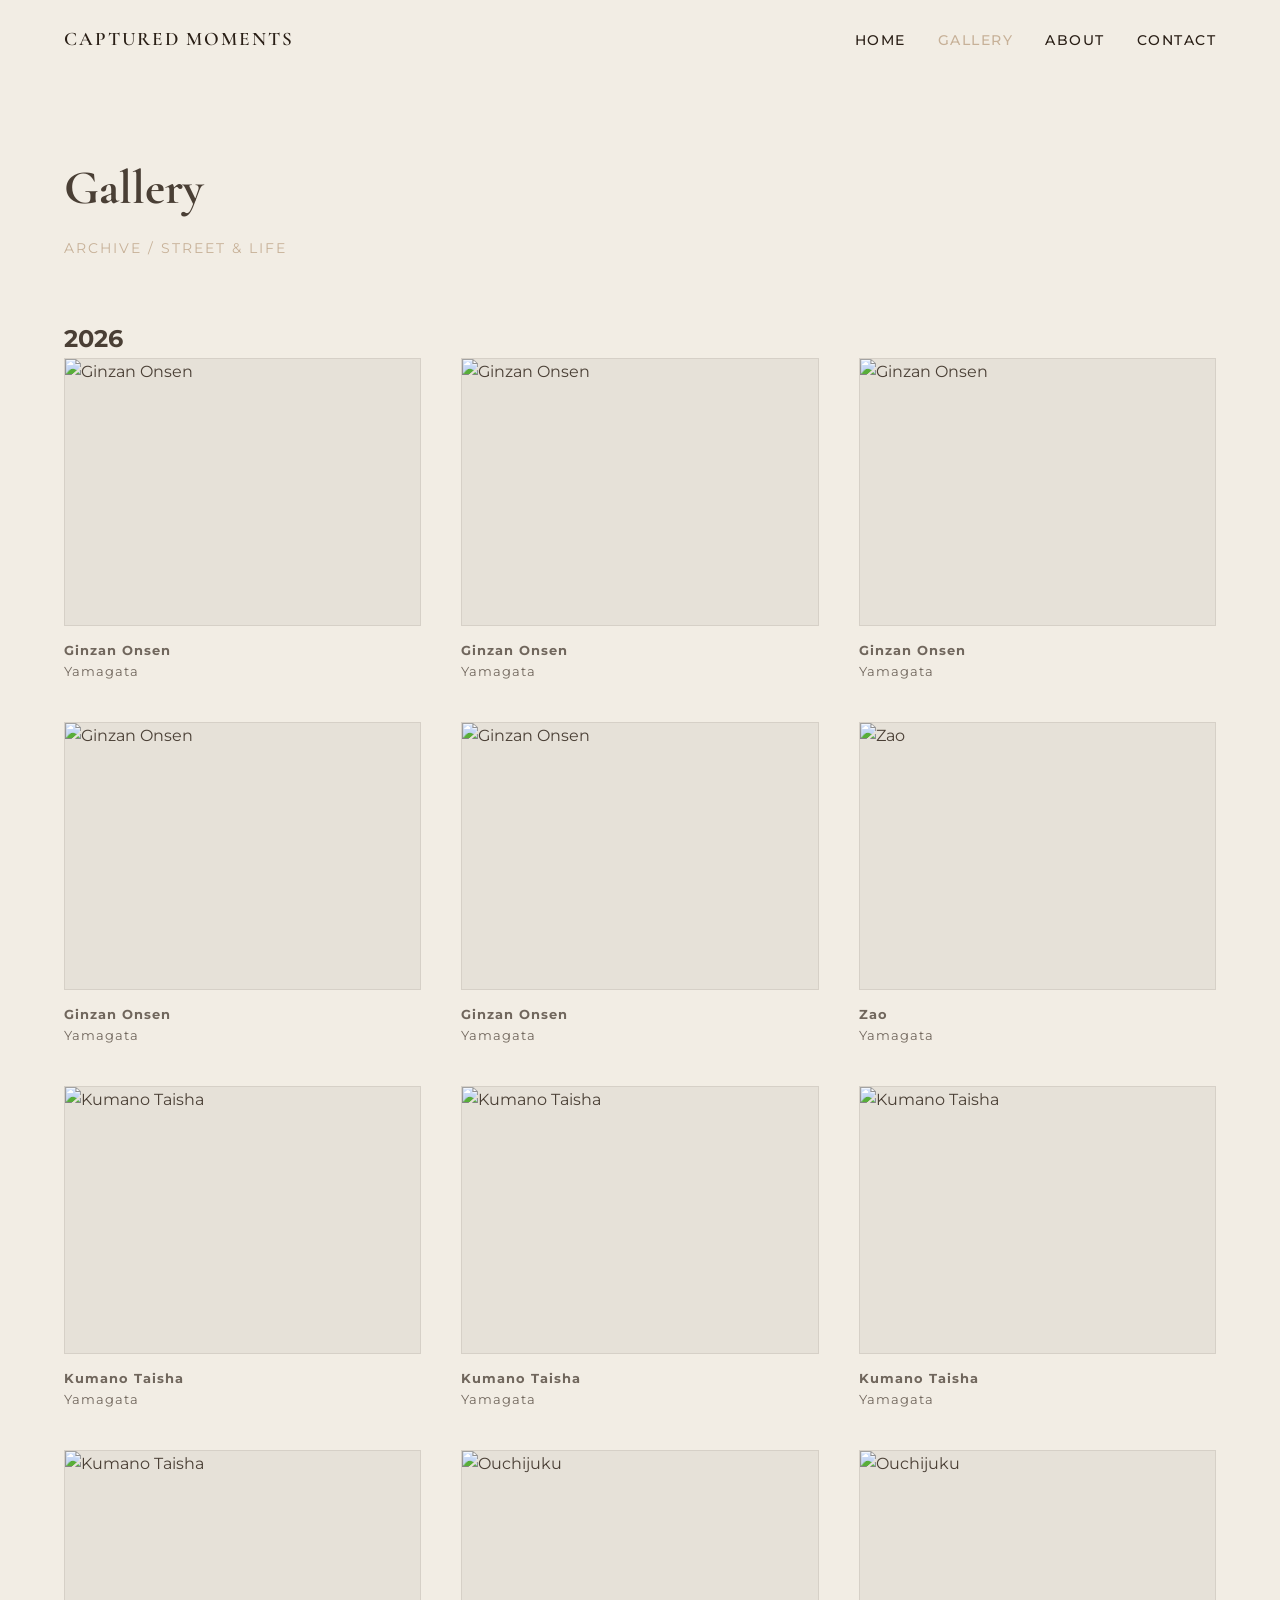
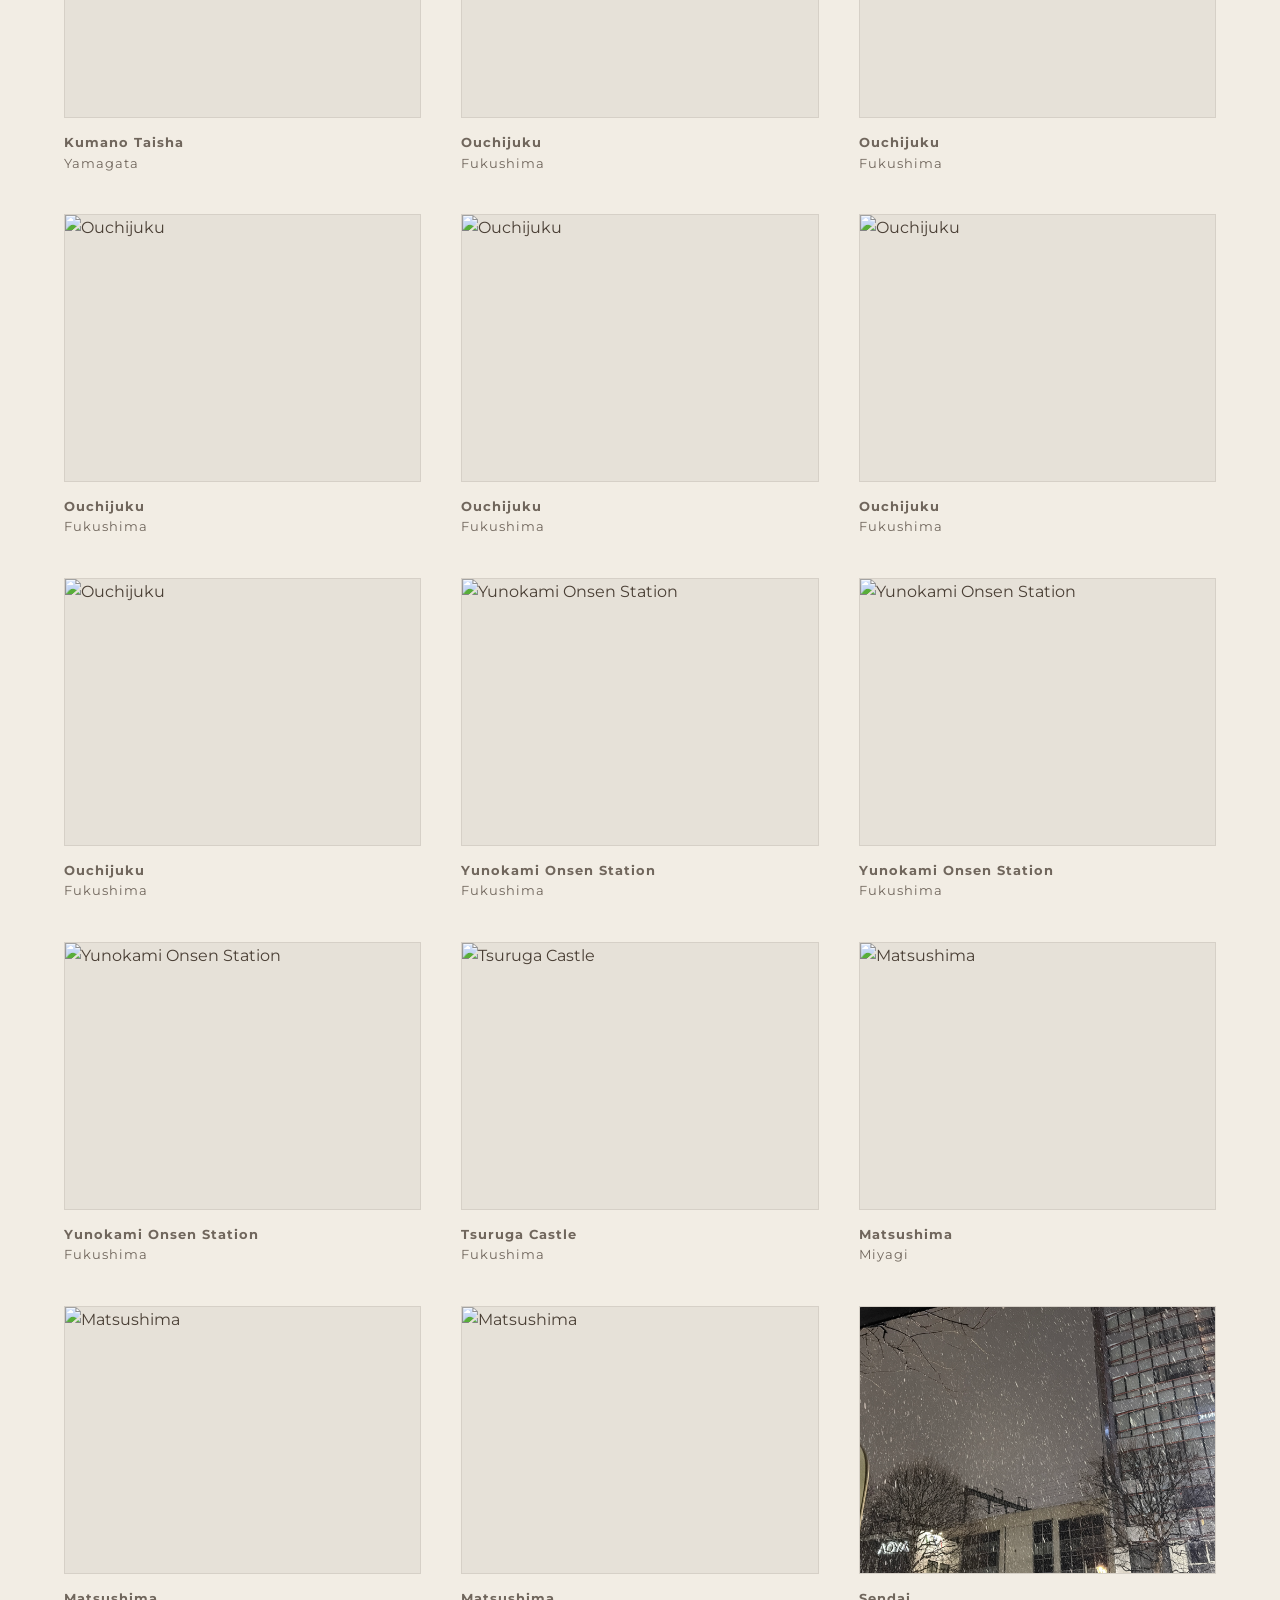
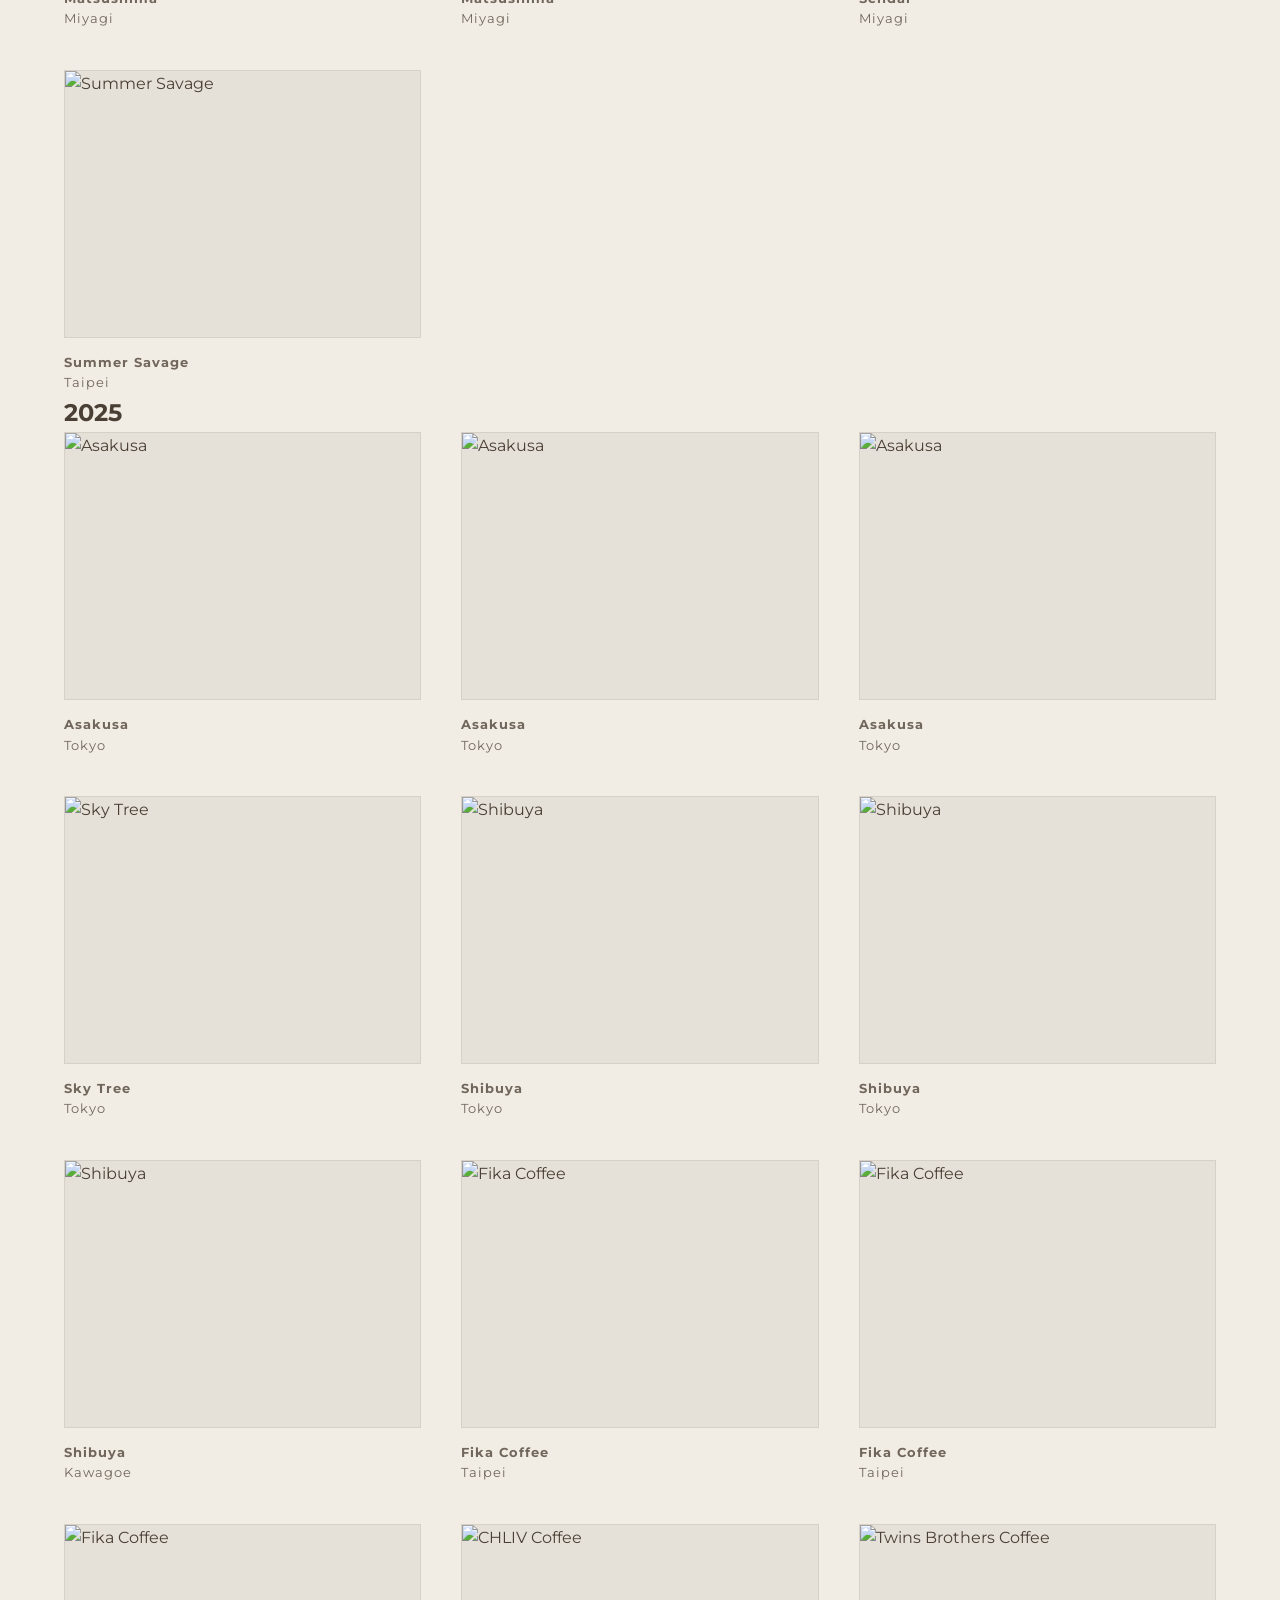
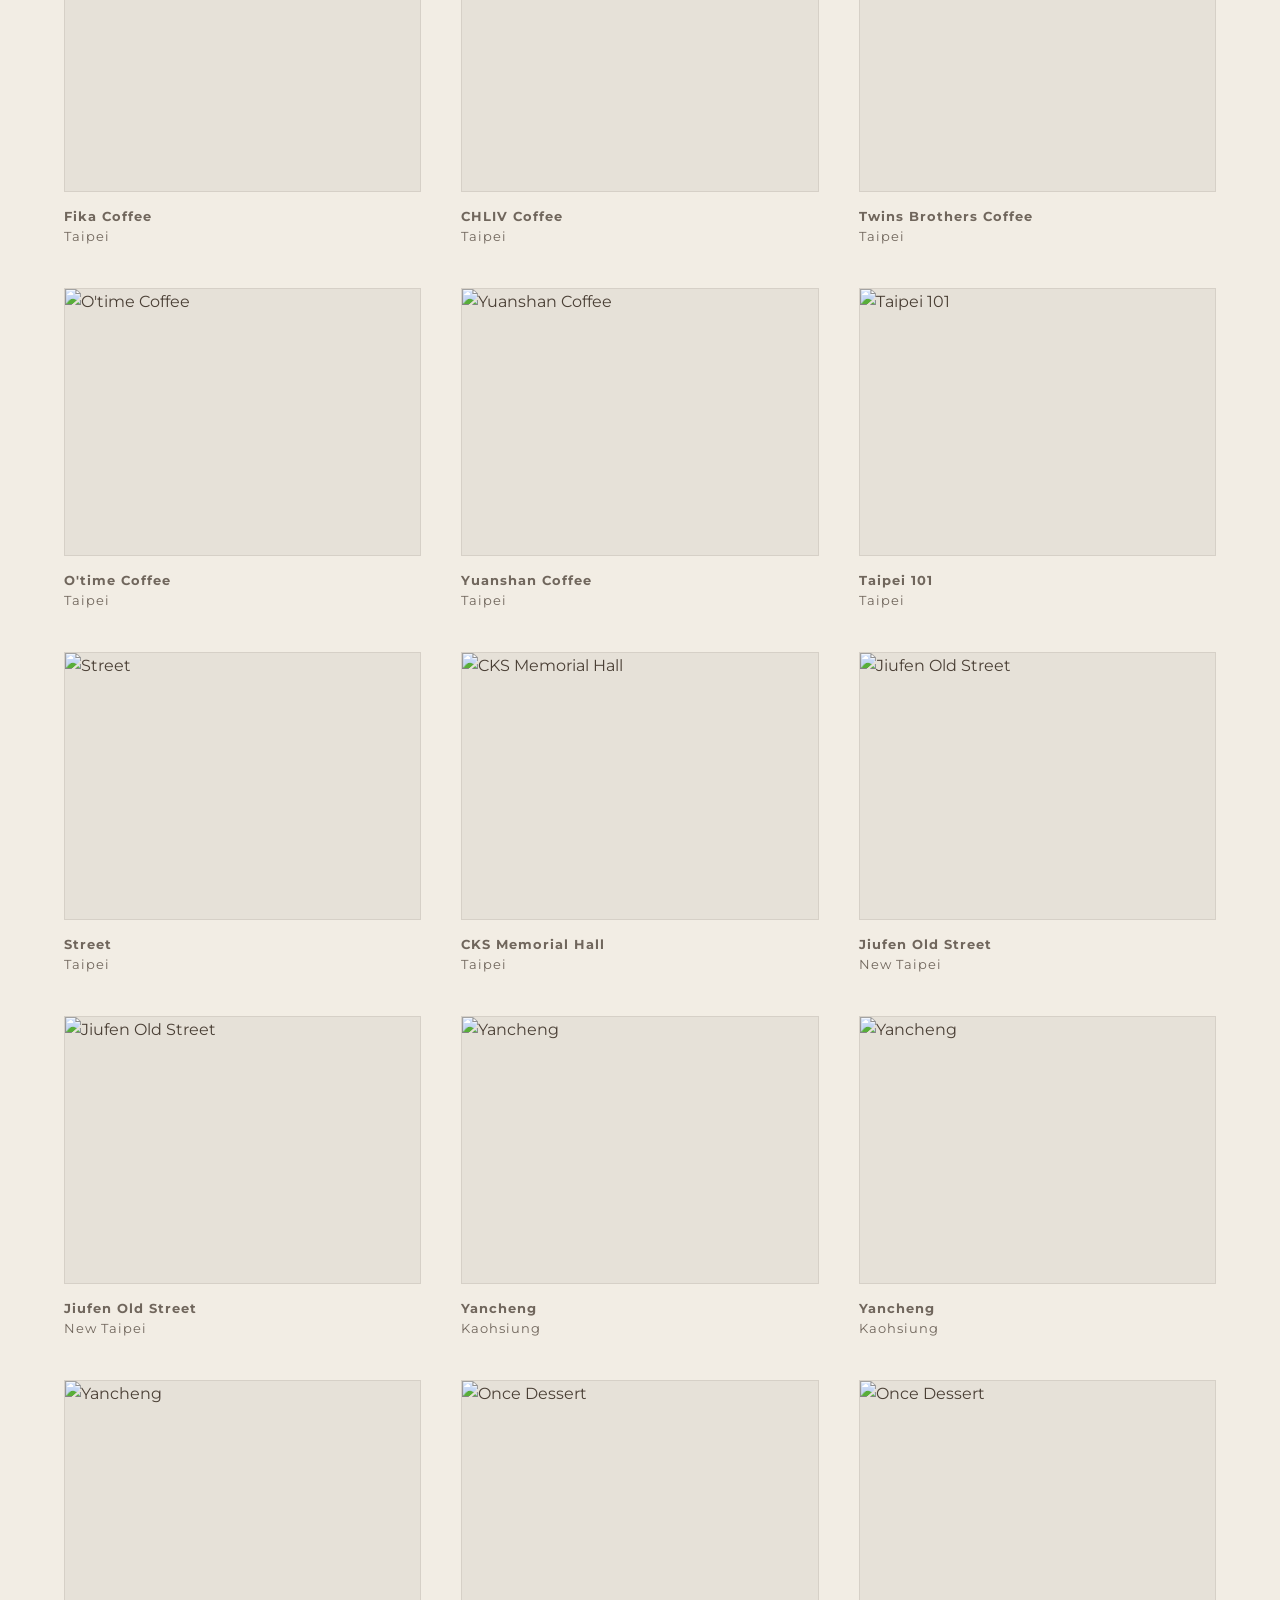
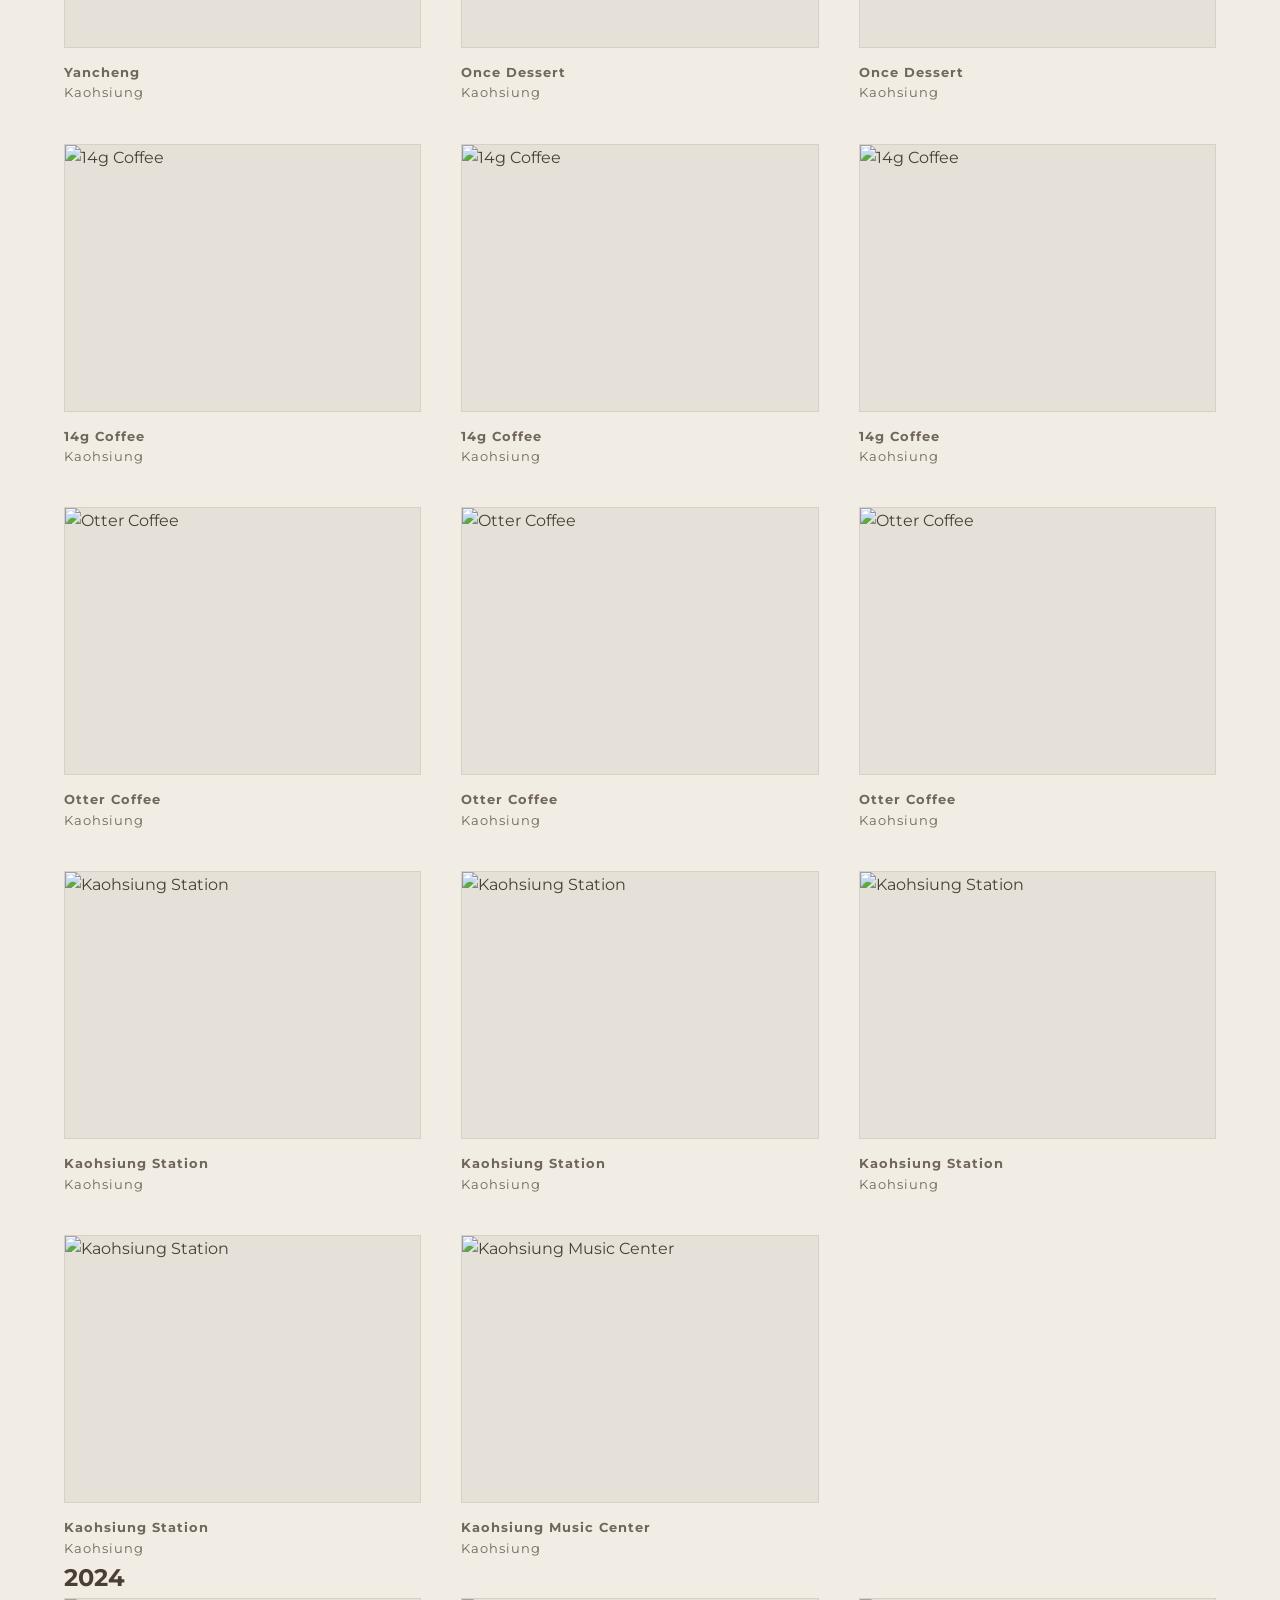
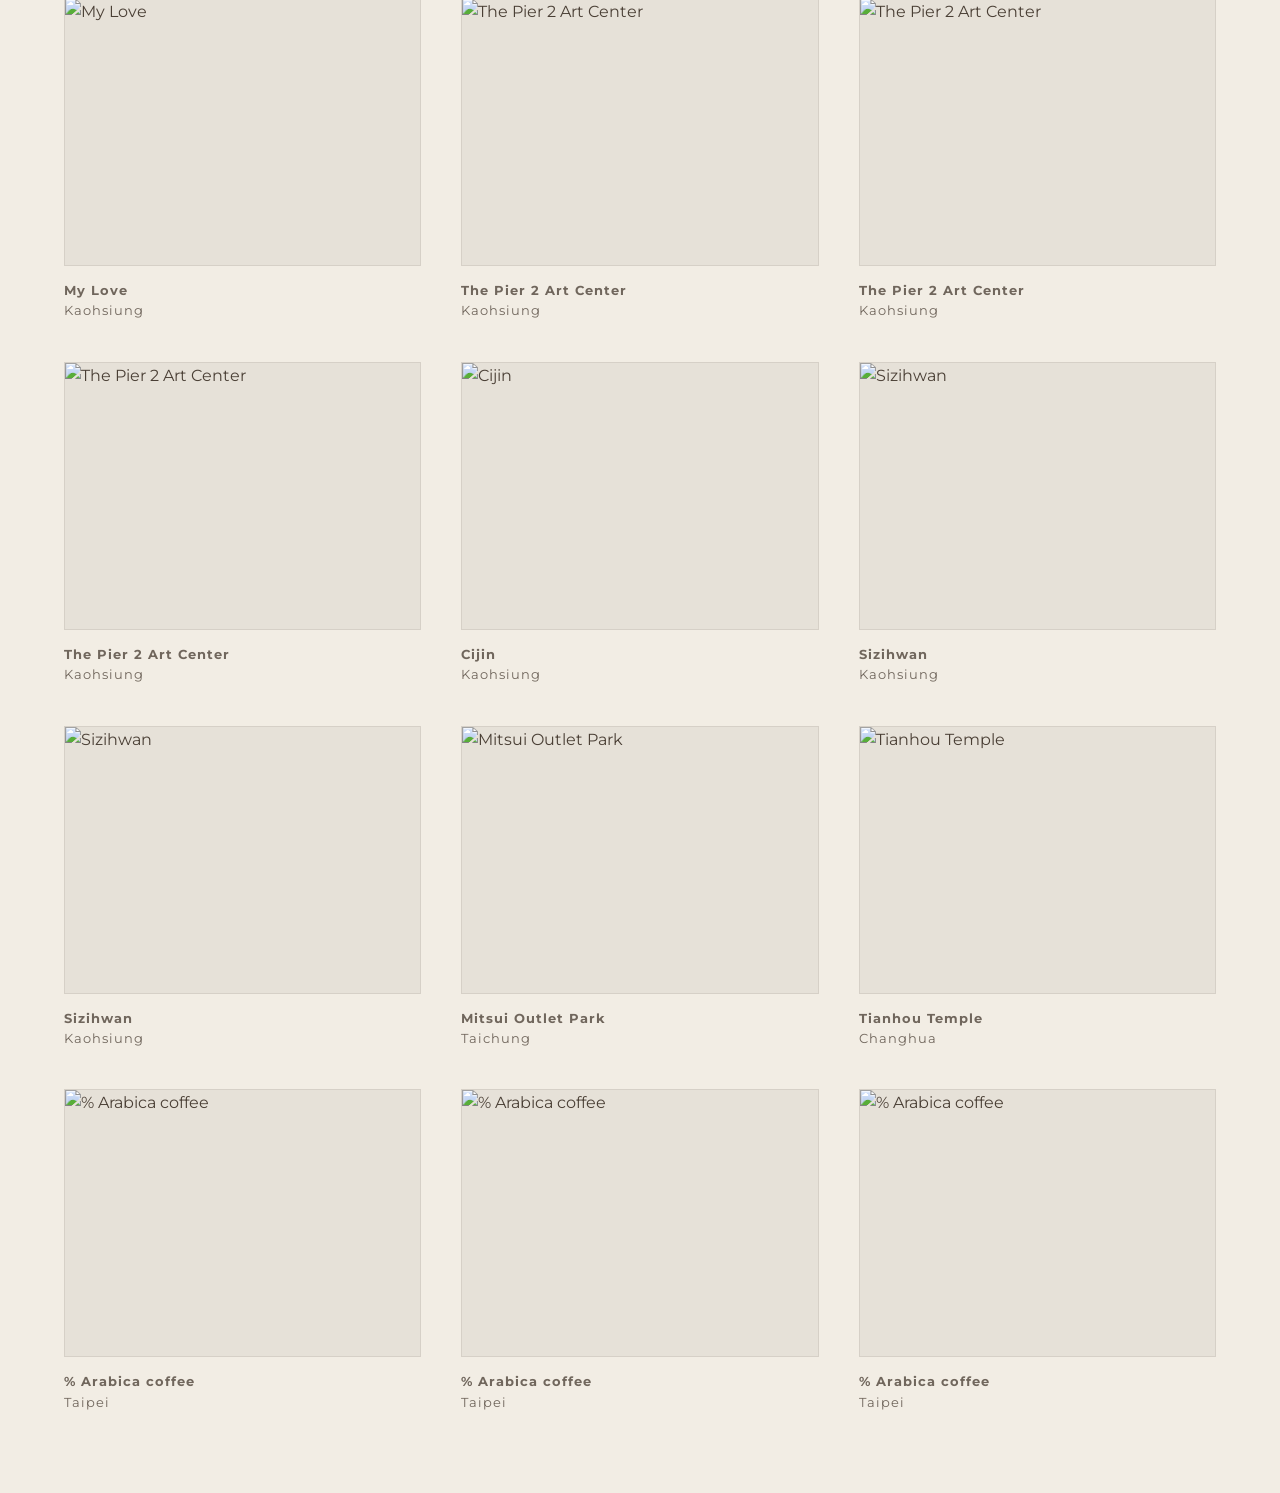
==== gallery.html @ 84817294 "新增gallery圖檔& JS" ====
<!DOCTYPE html>
<html lang="zh-Hant">

<head>
    <meta charset="UTF-8">
    <meta name="viewport" content="width=device-width, initial-scale=1.0">
    <title>Gallery | Captured Moments</title>
    <link
        href="https://fonts.googleapis.com/css2?family=Cormorant+Garamond:wght@400;600&family=Montserrat:wght@300;400&display=swap"
        rel="stylesheet">
    <link rel="stylesheet" href="style.css">
    <link rel="stylesheet" href="gallery.css">
</head>

<body class="gallery-page">

    <header class="navbar">
        <div class="logo">CAPTURED MOMENTS</div>
        <nav>
            <ul>
                <li><a href="index.html">HOME</a></li>
                <li><a href="gallery.html" class="active">GALLERY</a></li>
                <li><a href="about.html">ABOUT</a></li>
                <li><a href="contact.html">CONTACT</a></li>
            </ul>
        </nav>
    </header>

    <main class="gallery-container">
        <header class="gallery-header">
            <h1 class="page-title">Gallery</h1>
            <p class="page-subtitle">Archive / Street & Life</p>
        </header>

        <div id="gallery-root"></div>
    </main>

    <script src="gallery.js"></script>

</body>

</html>
---- style.css ----
/* --- 1. 定義變數 --- */
:root {
    --bg-color: #F2EDE4;
    --text-primary: #4A3F35;
    --text-secondary: #70665C;
    --accent-color: #C7B198;
    --font-serif: 'Cormorant Garamond', serif;
    --font-sans: 'Montserrat', sans-serif;
}

/* --- 2. 基礎重設 --- */
* {
    margin: 0;
    padding: 0;
    box-sizing: border-box;
}

body {
    background-color: var(--bg-color);
    color: var(--text-primary);
    font-family: var(--font-sans);
    line-height: 1.6;
    overflow-x: hidden; /* 防止手機版左右晃動 */

    /* 禁止文字選取 */
    -webkit-user-select: none;  /* Chrome, Safari, Opera */
    -moz-user-select: none;     /* Firefox */
    -ms-user-select: none;      /* IE 10+ */
    user-select: none;          /* 標準語法 */
}

/* --- 3. 導覽列佈局 --- */
.navbar {
    position: fixed;
    top: 0;
    width: 100%;
    display: flex;
    justify-content: space-between;
    align-items: center;
    padding: 1.5rem 5%;
    z-index: 100;
    
    /* 核心修改：半透明米色底 + 毛玻璃模糊 */
    background-color: rgba(242, 237, 228, 0.02); /* 使用我們定義的米色，0.7 是透明度 */
    backdrop-filter: blur(1px); /* 模糊背景 */
    -webkit-backdrop-filter: blur(10px); /* 支援 Safari */
    
    opacity: 0;
    /* 導覽列最後才出現，增加一點輕盈感 */
    animation: fadeIn 1s ease-in 1.2s forwards;
}

.logo {
    font-family: var(--font-serif);
    font-size: 1.2rem;
    letter-spacing: 2px;
    /* 將 logo 顏色加深 */
    color: #2A1F16; 
    font-weight: 600; /* 稍微加粗可以提升閱讀性 */
}

.navbar ul {
    display: flex;
    list-style: none;
}

.navbar li {
    margin-left: 2rem;
}

 .navbar a {
    text-decoration: none;
    /* 這裡原本可能是 var(--text-primary)，我們直接改用更深的顏色 */
    color: #2A1F16; 
    font-size: 0.85rem; /* 稍微放大 0.05rem 也有助於閱讀 */
    font-weight: 500;   /* 增加一點字重 */
    letter-spacing: 1.5px;
    transition: 0.3s ease;
}

.navbar a.active, .navbar a:hover {
    color: var(--accent-color);
}

/* --- 4. 首頁 Hero 區塊 (關鍵 RWD 處理) --- */
.hero {
    position: relative;
    width: 100%;
    height: 100vh; /* 佔滿全螢幕高度 */
    display: flex;
    align-items: flex-end; /* 電腦版文字靠下 */
    padding: 5%;
}

.hero-image-wrapper {
    position: absolute;
    top: 0;
    left: 0;
    width: 100%;
    height: 100%;
    z-index: -1;
}

.hero-image {
    width: 100%;
    height: 100%;
    object-fit: cover; /* 關鍵：確保圖片在不同螢幕下都能填滿且不變形 */

    /* 1. 時間縮短（從 2.5s 改為 1.8s）
       2. 使用 cubic-bezier 曲線：
          這條曲線 (0.22, 1, 0.36, 1) 會讓動畫開始時非常快，然後迅速減速，
          讓模糊在瞬間消失 */
    animation: imageScale 1.8s cubic-bezier(0.22, 1, 0.36, 1) forwards;
}

.hero-title {
    font-family: var(--font-serif);
    font-size: clamp(2.5rem, 8vw, 6rem); /* 響應式字體：最小2.5rem，隨螢幕縮放，最大6rem */
    line-height: 0.9;
    font-weight: 400;

    /* 套用文字動畫：持續 1.2 秒，延遲 0.6 秒再開始（等圖片先動） */
    opacity: 0; /* 初始隱藏 */
    animation: fadeInUp 1.2s ease-out 0.6s forwards;
}

/* --- 5. 手機版微調 (RWD) --- */
@media (max-width: 768px) {
    .navbar {
        flex-direction: column;
        padding: 1.5rem;
    }
    
    .navbar li {
        margin: 0.5rem 1rem;
    }

    .hero-title {
        margin-bottom: 2rem; /* 在手機上留出一點底部空間 */
    }
}

/* --- Home page 動畫關鍵影格 --- */

/* 背景圖縮放效果 */
@keyframes imageScale {
    0% {
        transform: scale(1.05); /* 初始縮放比例降低（從1.1改為1.05），讓移動感更細膩 */
        filter: blur(3px);      /* 初始模糊度降低（從5px改為3px），減少沉重感 */
    }
    
    /* 關鍵優化：在動畫進行到 40% 時，就讓模糊完全消失 */
    40% {
        filter: blur(0);
    }
    
    100% {
        transform: scale(1);   /* 縮放效果持續進行到最後 */
        filter: blur(0);
    }
}

/* 文字淡入並上移 (維持原樣) */
@keyframes fadeInUp {
    from {
        opacity: 0;
        transform: translateY(20px); /* 上移距離稍微縮減，看起來更俐落 */
    }
    to {
        opacity: 1;
        transform: translateY(0);
    }
}
/* 導覽列淡入 */
@keyframes fadeIn {
    from { opacity: 0; }
    to { opacity: 1; }
}
---- gallery.css ----
/* --- Gallery 頁面樣式 --- */

.gallery-container {
    padding: 150px 5% 80px; /* 預留上方 Navbar 的空間 */
    max-width: 1400px;
    margin: 0 auto;
}

.gallery-header {
    margin-bottom: 60px;
    text-align: left;
    animation: fadeIn 1.2s ease-out;
}

.page-title {
    font-family: var(--font-serif);
    font-size: 3rem;
    color: var(--text-primary);
    margin-bottom: 10px;
}

.page-subtitle {
    font-size: 0.9rem;
    color: var(--accent-color);
    letter-spacing: 2px;
    text-transform: uppercase;
}

/* --- 網格佈局 (CSS Grid) --- */
.gallery-grid {
    display: grid;
    /* 電腦版：三欄佈局 */
    grid-template-columns: repeat(3, 1fr);
    gap: 40px; /* 照片之間的間距 */
}

.gallery-item {
    opacity: 0;
    transform: translateY(20px);
    animation: fadeInUp 1s ease-out forwards;
}

/* 讓照片項目依序淡入 (Staggered Animation) */
.gallery-item:nth-child(1) { animation-delay: 0.2s; }
.gallery-item:nth-child(2) { animation-delay: 0.4s; }
.gallery-item:nth-child(3) { animation-delay: 0.6s; }
.gallery-item:nth-child(4) { animation-delay: 0.8s; }

.image-box {
    width: 100%;
    /* 強制維持 4:3 比例 */
    aspect-ratio: 4 / 3; 
    overflow: hidden;
    background-color: #E6E1D8; /* 載入前的底色 */
    border: 1px solid rgba(74, 63, 53, 0.1); /* 極細褐色邊框 */
    transition: transform 0.5s cubic-bezier(0.22, 1, 0.36, 1);
}

.image-box img {
    width: 100%;
    height: 100%;
    object-fit: cover; /* 確保照片填滿 4:3 容器不變形 */
    transition: transform 0.6s ease;
}

/* 懸停效果：照片輕微放大 */
.gallery-item:hover .image-box img {
    transform: scale(1.05);
}

.item-info {
    margin-top: 15px;
    font-size: 0.8rem;
    color: var(--text-secondary);
    font-family: var(--font-sans);
    letter-spacing: 1px;
}

/* --- Gallery RWD 響應式調整 --- */

@media (max-width: 1024px) {
    .gallery-grid {
        grid-template-columns: repeat(2, 1fr); /* 平板版：兩欄 */
        gap: 30px;
    }
}

@media (max-width: 600px) {
    .gallery-grid {
        grid-template-columns: 1fr; /* 手機版：一欄 */
        gap: 40px;
    }
    
    .page-title {
        font-size: 2.2rem;
    }
}
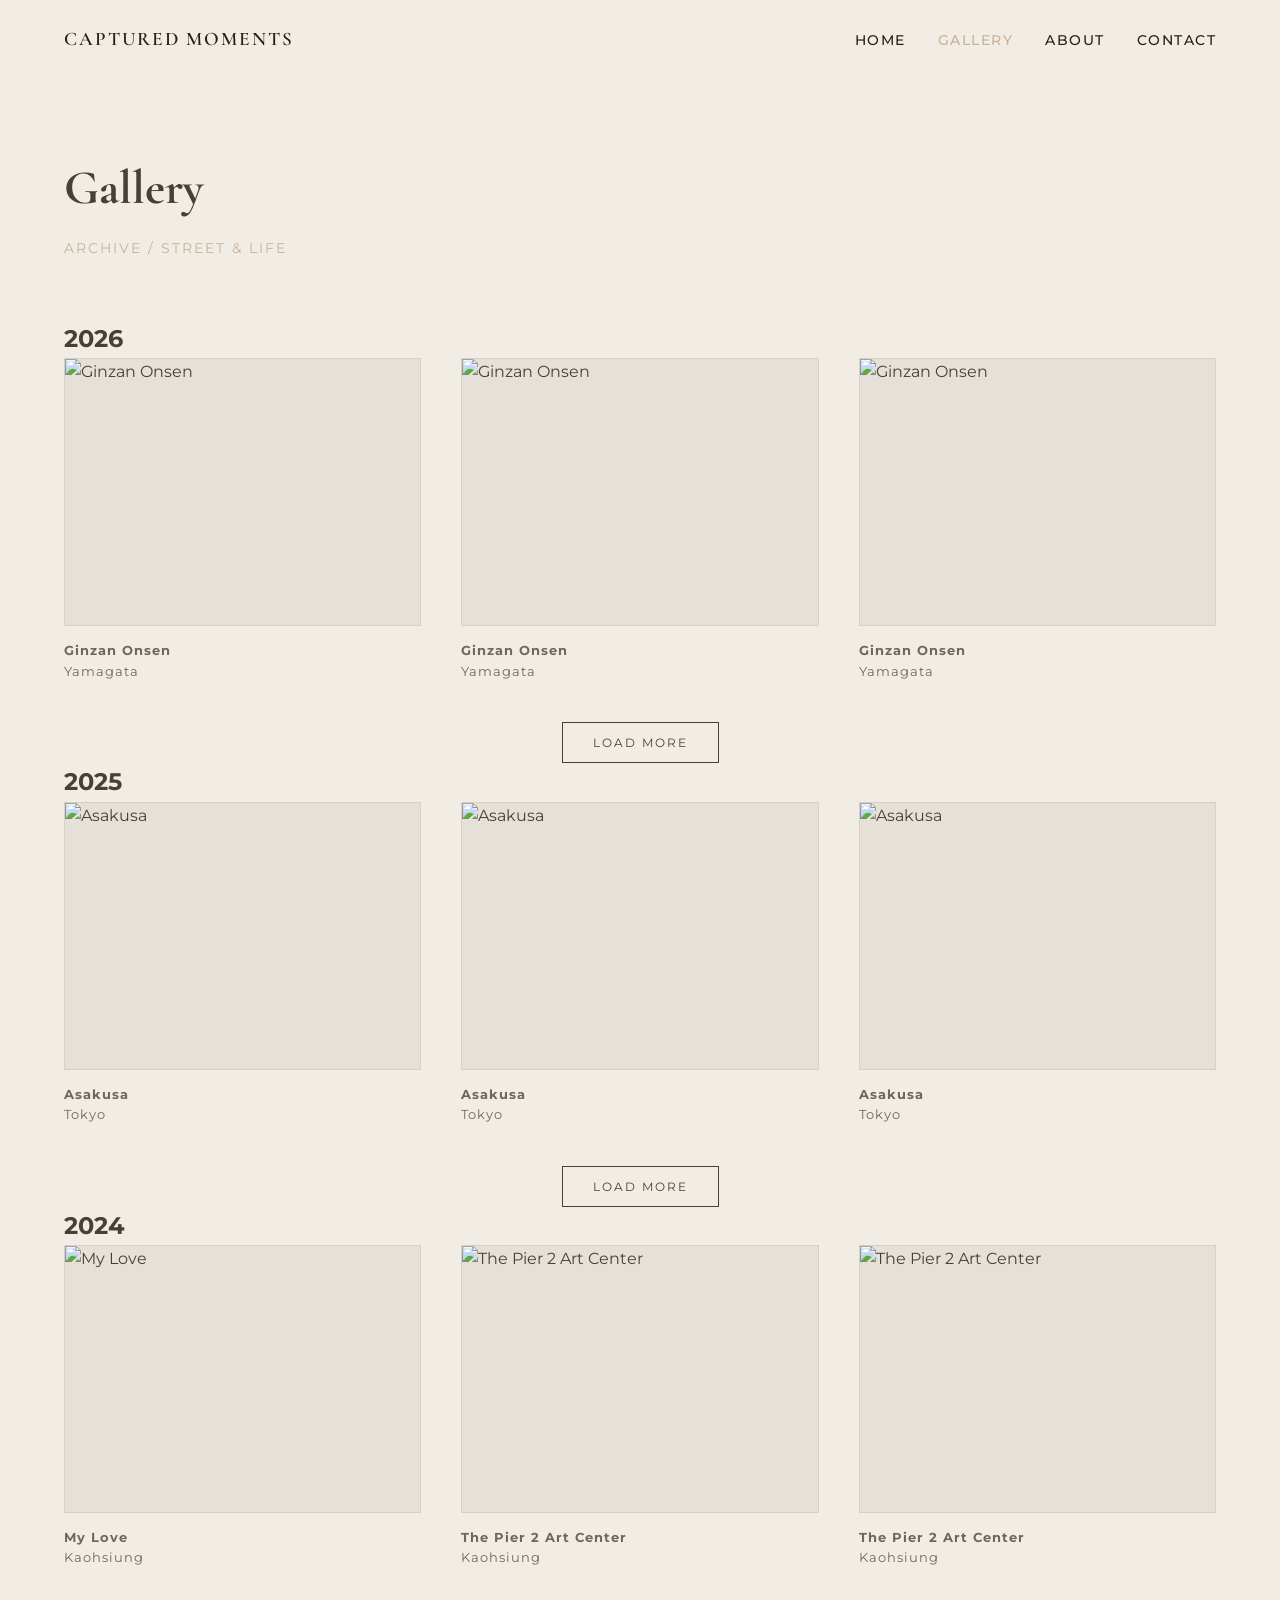
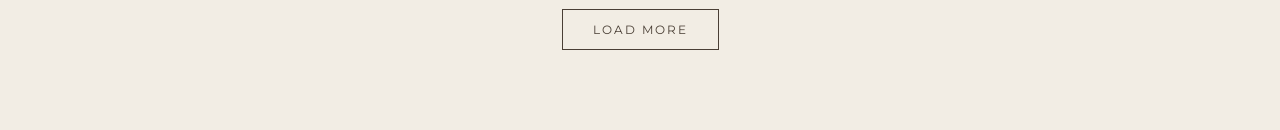
==== commit 4a53abe3: "新增lihgtbox" ====
--- a/gallery.html
+++ b/gallery.html
@@ -35,6 +35,12 @@
         <div id="gallery-root"></div>
     </main>
 
+    <div id="lightbox" class="lightbox">
+        <span class="lightbox-close">&times;</span>
+        <img class="lightbox-content" id="lightbox-img">
+        <div id="lightbox-caption" class="lightbox-caption"></div>
+    </div>
+
     <script src="gallery.js"></script>
 
 </body>
--- a/gallery.css
+++ b/gallery.css
@@ -76,6 +76,88 @@
     letter-spacing: 1px;
 }
 
+/* 按鈕容器置中 */
+.load-more-container {
+    text-align: center;
+    margin-top: 40px;
+}
+
+/* 極簡風格按鈕 */
+.load-more-btn {
+    background: transparent;
+    border: 1px solid var(--text-primary);
+    color: var(--text-primary);
+    padding: 12px 30px;
+    font-family: var(--font-sans);
+    font-size: 0.75rem;
+    letter-spacing: 2px;
+    cursor: pointer;
+    transition: all 0.3s ease;
+}
+
+.load-more-btn:hover {
+    background-color: var(--text-primary);
+    color: var(--bg-color); /* 懸停時反白 */
+}
+
+/* 讓新載入的照片也有淡入動畫 */
+.gallery-grid .gallery-item {
+    animation: fadeInUp 0.8s ease-out forwards;
+}
+
+/* Lightbox 背景 */
+.lightbox {
+    display: none; /* 初始隱藏 */
+    position: fixed;
+    z-index: 2000; /* 高於 Navbar */
+    top: 0;
+    left: 0;
+    width: 100%;
+    height: 100%;
+    background-color: rgba(42, 31, 22, 0.95); /* 深褐色半透明 */
+    backdrop-filter: blur(5px); /* 磨砂玻璃效果 */
+    justify-content: center;
+    align-items: center;
+    flex-direction: column;
+}
+
+/* 放大後的圖片 */
+.lightbox-content {
+    max-width: 90%;
+    max-height: 80%;
+    box-shadow: 0 0 30px rgba(0,0,0,0.5);
+    transform: scale(0.9);
+    animation: zoomIn 0.3s ease forwards;
+}
+
+@keyframes zoomIn {
+    to { transform: scale(1); }
+}
+
+/* 圖片說明文字 */
+.lightbox-caption {
+    margin-top: 20px;
+    color: #F2EDE4; /* 米色文字 */
+    font-family: var(--font-serif);
+    font-size: 1.2rem;
+    letter-spacing: 1px;
+}
+
+/* 關閉按鈕 */
+.lightbox-close {
+    position: absolute;
+    top: 30px;
+    right: 40px;
+    color: #F2EDE4;
+    font-size: 40px;
+    cursor: pointer;
+    transition: 0.3s;
+}
+
+.lightbox-close:hover {
+    color: var(--accent-color);
+}
+
 /* --- Gallery RWD 響應式調整 --- */
 
 @media (max-width: 1024px) {
